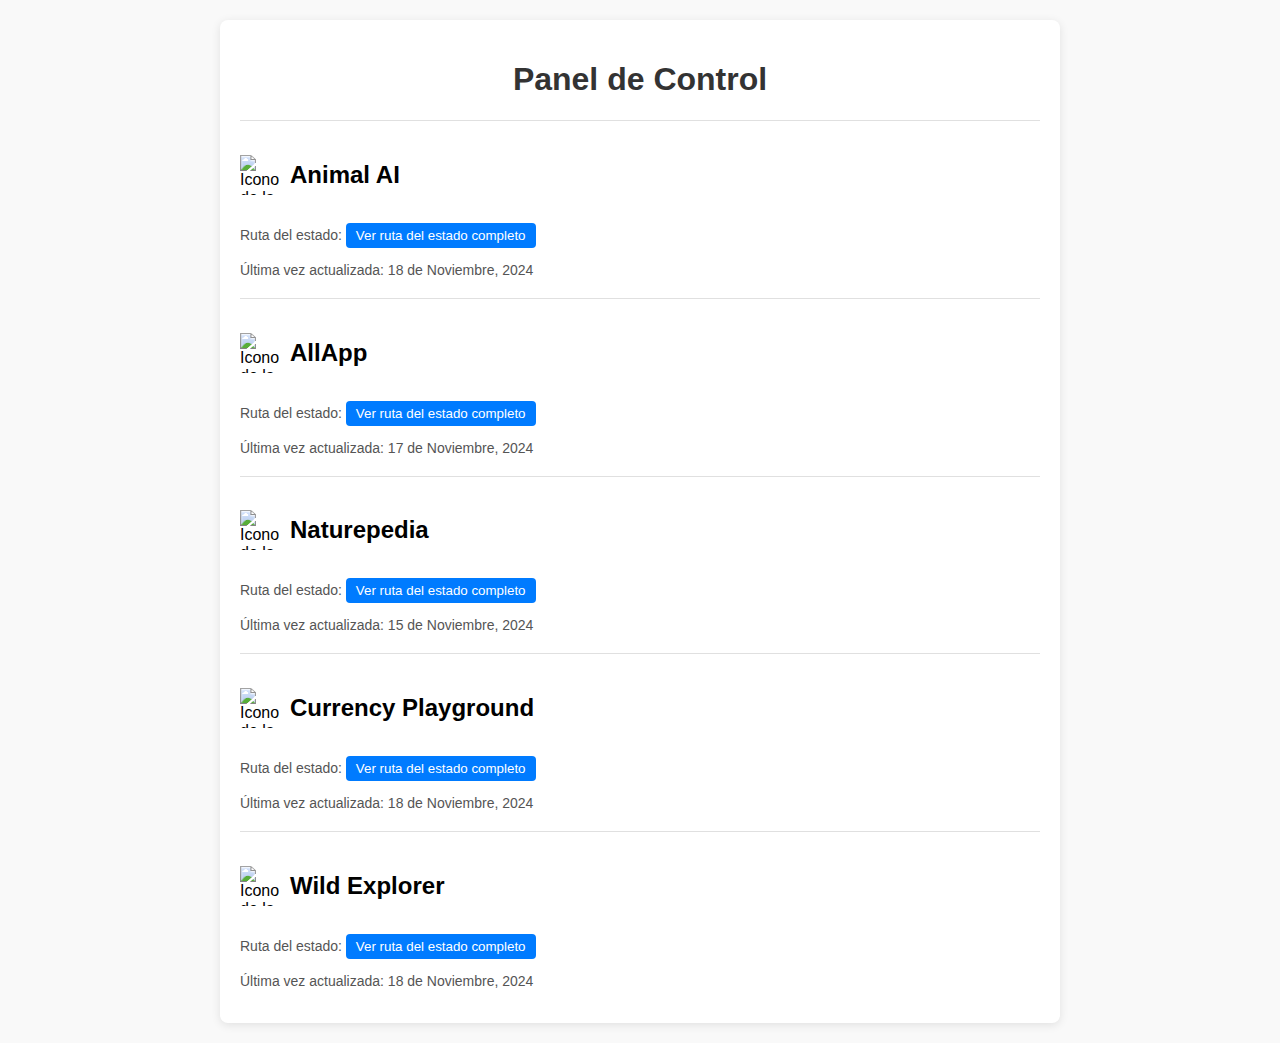
==== index.html @ bc4b8236 "Add files via upload" ====
<!DOCTYPE html>
<html lang="es">
<head>
    <meta charset="UTF-8">
    <meta name="viewport" content="width=device-width, initial-scale=1.0">
    <title>Panel de Control</title>
    <link rel="stylesheet" href="styles.css">
</head>
<body>
    <div class="control-panel">
        <h1>Panel de Control</h1>

        <!-- Animal AI App -->
        <div class="app-container">
            <div class="app-header">
                <img src="https://i.pinimg.com/736x/11/f3/88/11f388876b53afc25615f3a980d8f25e.jpg" alt="Icono de la App" class="app-icon">
                <h2>Animal AI</h2>
            </div>
            <div class="app-info">
                <p>Ruta del estado: <button class="state-route-btn">Ver ruta del estado completo</button></p>
                <p>Última vez actualizada: 18 de Noviembre, 2024</p>
            </div>
            <div class="state-route hidden">
                <!-- Steps -->
                <div class="state-step"><div class="loading-circle circle1"></div><span class="state-text">Diseño inicial completado ✅</span></div>
                <div class="state-step"><div class="loading-circle circle2"></div><span class="state-text">Desarrollo en progreso...✅</span></div>
                <div class="state-step"><div class="loading-circle circle3"></div><span class="state-text">Pruebas en curso...✅</span></div>
                <div class="state-step"><div class="loading-circle circle4"></div><span class="state-text">Corrección de errores✅</span></div>
                <div class="state-step"><div class="loading-circle circle5"></div><span class="state-text">Preparación para lanzamiento✅</span></div>
                <div class="state-step"><div class="loading-circle circle5"></div><span class="state-text">Aprobando próxima actualización...✅</span></div>
                <div class="state-step"><div class="loading-circle circle5"></div><span class="state-text">Obteniendo y esparciendo fecha de lanzamiento de actualización...✅</span></div>
                <div class="state-step"><div class="loading-circle circle5"></div><span class="state-text">Preparando actualización...✅</span></div>
            </div>
        </div>

        <!-- AllApp -->
        <div class="app-container">
            <div class="app-header">
                <img src="https://i.pinimg.com/736x/36/9b/3b/369b3b5c246ba187037e47afc8e26b1c.jpg" alt="Icono de la App" class="app-icon">
                <h2>AllApp</h2>
            </div>
            <div class="app-info">
                <p>Ruta del estado: <button class="state-route-btn">Ver ruta del estado completo</button></p>
                <p>Última vez actualizada: 17 de Noviembre, 2024</p>
            </div>
            <div class="state-route hidden">
                <!-- Steps -->
                <div class="state-step"><div class="loading-circle circle1"></div><span class="state-text">Diseño inicial completado ✅</span></div>
                <div class="state-step"><div class="loading-circle circle2"></div><span class="state-text">Desarrollo en progreso...✅</span></div>
                <div class="state-step"><div class="loading-circle circle3"></div><span class="state-text">Pruebas en curso...</span></div>
                <div class="state-step"><div class="loading-circle circle4"></div><span class="state-text">Corrección de errores</span></div>
                <div class="state-step"><div class="loading-circle circle5"></div><span class="state-text">Preparación para lanzamiento</span></div>
                <div class="state-step"><div class="loading-circle circle5"></div><span class="state-text">Aprobando próxima actualización...</span></div>
                <div class="state-step"><div class="loading-circle circle5"></div><span class="state-text">Obteniendo y esparciendo fecha de lanzamiento de actualización...</span></div>
                <div class="state-step"><div class="loading-circle circle5"></div><span class="state-text">Esperando por la actualización...</span></div>
            </div>
        </div>

        <!-- Naturepedia App -->
        <div class="app-container">
            <div class="app-header">
                <img src="https://i.pinimg.com/736x/06/52/6c/06526c2c1731ea7e12d56faada87ac94.jpg" alt="Icono de la App" class="app-icon">
                <h2>Naturepedia</h2>
            </div>
            <div class="app-info">
                <p>Ruta del estado: <button class="state-route-btn">Ver ruta del estado completo</button></p>
                <p>Última vez actualizada: 15 de Noviembre, 2024</p>
            </div>
            <div class="state-route hidden">
                <!-- Steps -->
                <div class="state-step"><div class="loading-circle circle1"></div><span class="state-text">Diseño inicial completado ✅</span></div>
                <div class="state-step"><div class="loading-circle circle2"></div><span class="state-text">Desarrollo en progreso...✅</span></div>
                <div class="state-step"><div class="loading-circle circle3"></div><span class="state-text">Pruebas en curso...</span></div>
                <div class="state-step"><div class="loading-circle circle4"></div><span class="state-text">Corrección de errores</span></div>
                <div class="state-step"><div class="loading-circle circle5"></div><span class="state-text">Preparación para lanzamiento</span></div>
                <div class="state-step"><div class="loading-circle circle5"></div><span class="state-text">Aprobando próxima actualización...</span></div>
                <div class="state-step"><div class="loading-circle circle5"></div><span class="state-text">Obteniendo y esparciendo fecha de lanzamiento de actualización...</span></div>
                <div class="state-step"><div class="loading-circle circle5"></div><span class="state-text">Esperando por la actualización...</span></div>
            </div>
        </div>

        <!-- Currency Playground App -->
        <div class="app-container">
            <div class="app-header">
                <img src="https://i.pinimg.com/736x/d7/46/9b/d7469b110f72555941f354e8e716d2ed.jpg" alt="Icono de la App" class="app-icon">
                <h2>Currency Playground</h2>
            </div>
            <div class="app-info">
                <p>Ruta del estado: <button class="state-route-btn">Ver ruta del estado completo</button></p>
                <p>Última vez actualizada: 18 de Noviembre, 2024</p>
            </div>
            <div class="state-route hidden">
                <!-- Steps -->
                <div class="state-step"><div class="loading-circle circle1"></div><span class="state-text">Diseño inicial completado ✅</span></div>
                <div class="state-step"><div class="loading-circle circle2"></div><span class="state-text">Desarrollo en progreso...✅</span></div>
                <div class="state-step"><div class="loading-circle circle3"></div><span class="state-text">Pruebas en curso...</span></div>
                <div class="state-step"><div class="loading-circle circle4"></div><span class="state-text">Corrección de errores</span></div>
                <div class="state-step"><div class="loading-circle circle5"></div><span class="state-text">Preparación para lanzamiento</span></div>
                <div class="state-step"><div class="loading-circle circle5"></div><span class="state-text">Aprobando próxima actualización...</span></div>
                <div class="state-step"><div class="loading-circle circle5"></div><span class="state-text">Obteniendo y esparciendo fecha de lanzamiento de actualización...</span></div>
                <div class="state-step"><div class="loading-circle circle5"></div><span class="state-text">Esperando por la actualización...</span></div>
            </div>
        </div>

        <!-- Wild Explorer App -->
        <div class="app-container">
            <div class="app-header">
                <img src="https://i.pinimg.com/736x/fc/2c/28/fc2c28c11398908a21159dbd5e4234d7.jpg" alt="Icono de la App" class="app-icon">
                <h2>Wild Explorer</h2>
            </div>
            <div class="app-info">
                <p>Ruta del estado: <button class="state-route-btn">Ver ruta del estado completo</button></p>
                <p>Última vez actualizada: 18 de Noviembre, 2024</p>
            </div>
            <div class="state-route hidden">
                <!-- Steps -->
                <div class="state-step"><div class="loading-circle circle1"></div><span class="state-text">Diseño inicial completado ✅</span></div>
                <div class="state-step"><div class="loading-circle circle2"></div><span class="state-text">Desarrollo en progreso...✅</span></div>
                <div class="state-step"><div class="loading-circle circle3"></div><span class="state-text">Pruebas en curso...</span></div>
                <div class="state-step"><div class="loading-circle circle4"></div><span class="state-text">Corrección de errores</span></div>
                <div class="state-step"><div class="loading-circle circle5"></div><span class="state-text">Preparación para lanzamiento</span></div>
                <div class="state-step"><div class="loading-circle circle5"></div><span class="state-text">Aprobando próxima actualización...</span></div>
                <div class="state-step"><div class="loading-circle circle5"></div><span class="state-text">Obteniendo y esparciendo fecha de lanzamiento de actualización...</span></div>
                <div class="state-step"><div class="loading-circle circle5"></div><span class="state-text">Esperando por la actualización...</span></div>
            </div>
        </div>
    </div>

    <script src="script.js"></script>
</body>
</html>
---- styles.css ----
body {
    font-family: Arial, sans-serif;
    background-color: #f9f9f9;
    margin: 0;
    padding: 20px;
}

.control-panel {
    max-width: 800px;
    margin: 0 auto;
    background-color: #fff;
    padding: 20px;
    border-radius: 8px;
    box-shadow: 0 2px 10px rgba(0, 0, 0, 0.1);
}

h1 {
    text-align: center;
    color: #333;
}

.app-container {
    border-top: 1px solid #e0e0e0;
    padding-top: 20px;
    margin-top: 20px;
}

.app-header {
    display: flex;
    align-items: center;
    margin-bottom: 10px;
}

.app-icon {
    width: 40px;
    height: 40px;
    margin-right: 10px;
}

.app-info {
    font-size: 14px;
    color: #555;
}

.state-route-btn {
    background-color: #007BFF;
    color: white;
    border: none;
    padding: 5px 10px;
    cursor: pointer;
    border-radius: 4px;
}

.state-route {
    position: relative;
    margin-top: 20px;
}

.state-step {
    display: flex;
    align-items: center;
    margin: 20px 0;
    position: relative;
    opacity: 1; /* Mantener visible el paso */
    transition: opacity 0.3s ease;
}

/* Círculo de carga */
.loading-circle {
    width: 20px;
    height: 20px;
    border-radius: 50%;
    border: 3px solid #ccc;
    border-top: 3px solid #333;
    animation: spin 1s linear infinite;
    margin-right: 10px;
    display: none; /* Inicialmente oculto */
}

.state-step.not-completed {
    background-color: rgba(0, 0, 0, 0.1); /* Capa oscura para pasos no completados */
}

.state-step.completed {
    background-color: rgba(0, 255, 0, 0.1); /* Capa verde para pasos completados */
}

.state-text {
    font-size: 14px;
    color: #333;
    transition: all 0.3s ease;
}

.state-text.completed {
    filter: blur(2px) brightness(0.5);
    color: #666;
}

/* Mostrar el ✖️ en rojo cuando un paso falla */
.state-step.failed .loading-circle {
    display: none; /* Ocultar el círculo de carga */
}

.state-step.failed .error {
    display: inline-block;
    color: red;
    font-size: 16px;
    font-weight: bold;
    margin-top: -5px; /* Ajustamos la posición vertical del ✖️ */
}

/* Para ocultar el círculo de carga cuando el paso está completado */
.state-step.completed .loading-circle {
    display: none; /* Ocultar el círculo de carga */
}

@keyframes spin {
    from { transform: rotate(0deg); }
    to { transform: rotate(360deg); }
}

.hidden {
    display: none;
}
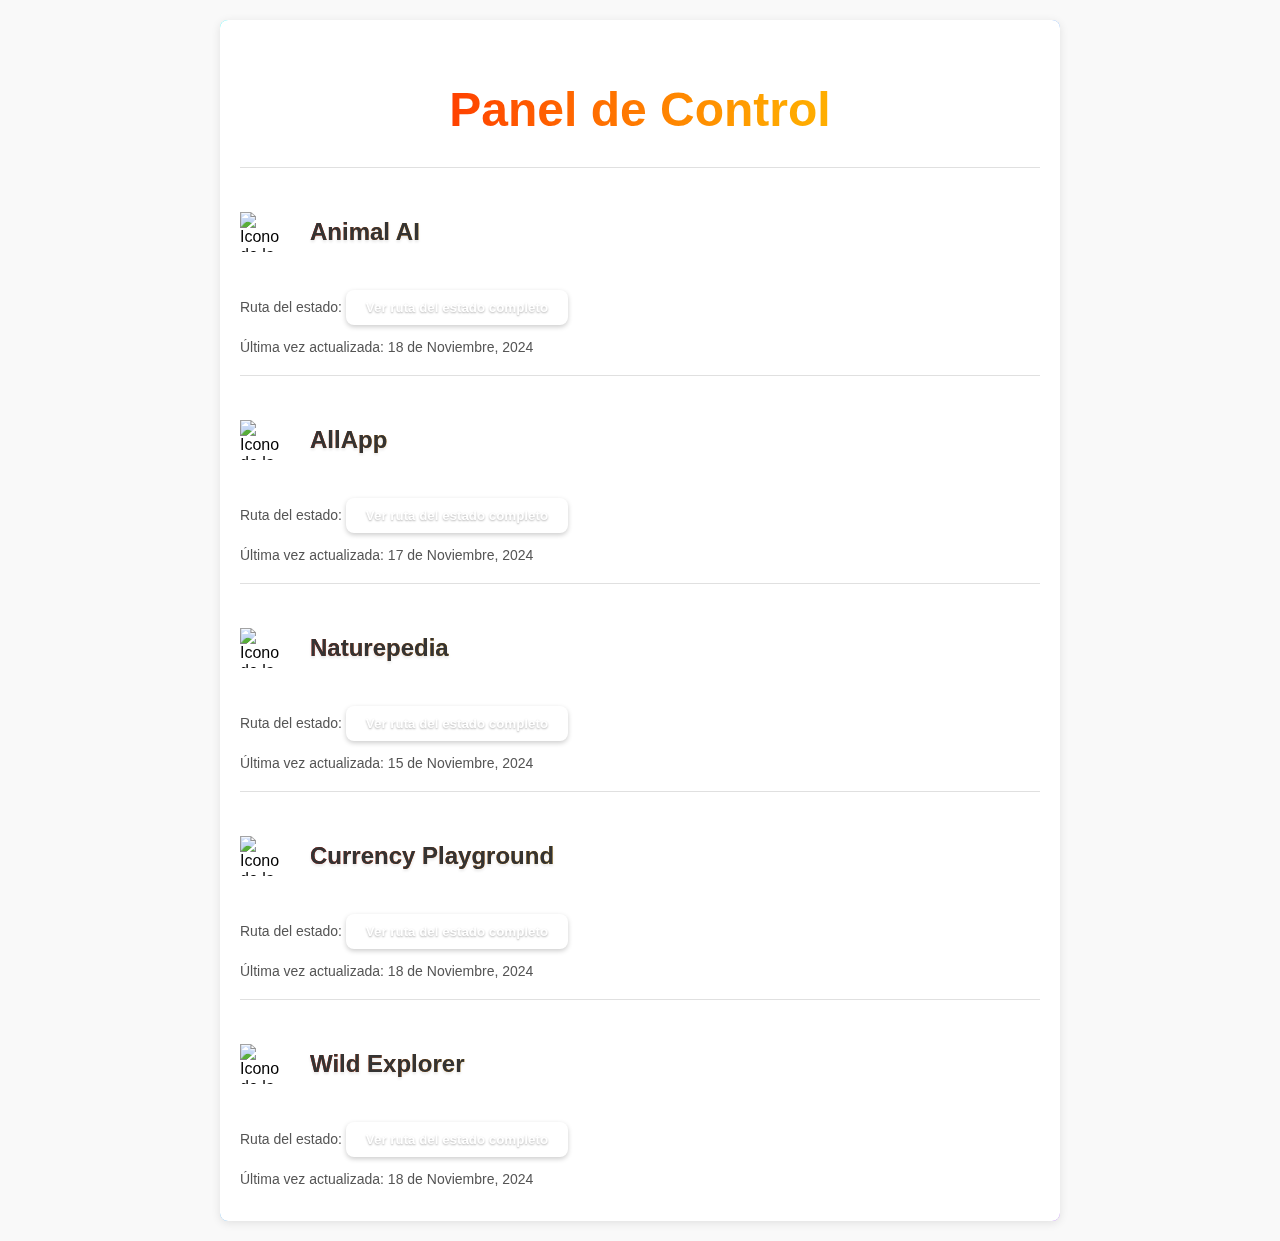
==== commit cbe2cc92: "Add files via upload" ====
--- a/index.html
+++ b/index.html
@@ -23,13 +23,14 @@
             <div class="state-route hidden">
                 <!-- Steps -->
                 <div class="state-step"><div class="loading-circle circle1"></div><span class="state-text">Diseño inicial completado ✅</span></div>
+                <div class="state-step"><div class="loading-circle circle1"></div><span class="state-text">Obteniendo la idea principal y transformandola para su desarrollo✅</span></div>
                 <div class="state-step"><div class="loading-circle circle2"></div><span class="state-text">Desarrollo en progreso...✅</span></div>
                 <div class="state-step"><div class="loading-circle circle3"></div><span class="state-text">Pruebas en curso...✅</span></div>
                 <div class="state-step"><div class="loading-circle circle4"></div><span class="state-text">Corrección de errores✅</span></div>
-                <div class="state-step"><div class="loading-circle circle5"></div><span class="state-text">Preparación para lanzamiento✅</span></div>
-                <div class="state-step"><div class="loading-circle circle5"></div><span class="state-text">Aprobando próxima actualización...✅</span></div>
-                <div class="state-step"><div class="loading-circle circle5"></div><span class="state-text">Obteniendo y esparciendo fecha de lanzamiento de actualización...✅</span></div>
-                <div class="state-step"><div class="loading-circle circle5"></div><span class="state-text">Preparando actualización...✅</span></div>
+                <div class="state-step"><div class="loading-circle circle5"></div><span class="state-text">Lanzamiento Inminente✅</span></div>
+                <div class="state-step"><div class="loading-circle circle5"></div><span class="state-text">Aprobando próxima actualización...</span></div>
+                <div class="state-step"><div class="loading-circle circle5"></div><span class="state-text">Obteniendo y esparciendo fecha de lanzamiento de actualización...</span></div>
+                <div class="state-step"><div class="loading-circle circle5"></div><span class="state-text">Preparando actualización...</span></div>
             </div>
         </div>
 
@@ -46,10 +47,11 @@
             <div class="state-route hidden">
                 <!-- Steps -->
                 <div class="state-step"><div class="loading-circle circle1"></div><span class="state-text">Diseño inicial completado ✅</span></div>
+                <div class="state-step"><div class="loading-circle circle1"></div><span class="state-text">Obteniendo la idea principal y transformandola para su desarrollo✅</span></div>
                 <div class="state-step"><div class="loading-circle circle2"></div><span class="state-text">Desarrollo en progreso...✅</span></div>
                 <div class="state-step"><div class="loading-circle circle3"></div><span class="state-text">Pruebas en curso...</span></div>
                 <div class="state-step"><div class="loading-circle circle4"></div><span class="state-text">Corrección de errores</span></div>
-                <div class="state-step"><div class="loading-circle circle5"></div><span class="state-text">Preparación para lanzamiento</span></div>
+                <div class="state-step"><div class="loading-circle circle5"></div><span class="state-text">Lanzamiento Inminente...</span></div>
                 <div class="state-step"><div class="loading-circle circle5"></div><span class="state-text">Aprobando próxima actualización...</span></div>
                 <div class="state-step"><div class="loading-circle circle5"></div><span class="state-text">Obteniendo y esparciendo fecha de lanzamiento de actualización...</span></div>
                 <div class="state-step"><div class="loading-circle circle5"></div><span class="state-text">Esperando por la actualización...</span></div>
@@ -69,10 +71,11 @@
             <div class="state-route hidden">
                 <!-- Steps -->
                 <div class="state-step"><div class="loading-circle circle1"></div><span class="state-text">Diseño inicial completado ✅</span></div>
+                <div class="state-step"><div class="loading-circle circle1"></div><span class="state-text">Obteniendo la idea principal y transformandola para su desarrollo✅</span></div>
                 <div class="state-step"><div class="loading-circle circle2"></div><span class="state-text">Desarrollo en progreso...✅</span></div>
                 <div class="state-step"><div class="loading-circle circle3"></div><span class="state-text">Pruebas en curso...</span></div>
                 <div class="state-step"><div class="loading-circle circle4"></div><span class="state-text">Corrección de errores</span></div>
-                <div class="state-step"><div class="loading-circle circle5"></div><span class="state-text">Preparación para lanzamiento</span></div>
+                <div class="state-step"><div class="loading-circle circle5"></div><span class="state-text">Lanzamiento Inminente</span></div>
                 <div class="state-step"><div class="loading-circle circle5"></div><span class="state-text">Aprobando próxima actualización...</span></div>
                 <div class="state-step"><div class="loading-circle circle5"></div><span class="state-text">Obteniendo y esparciendo fecha de lanzamiento de actualización...</span></div>
                 <div class="state-step"><div class="loading-circle circle5"></div><span class="state-text">Esperando por la actualización...</span></div>
@@ -92,10 +95,11 @@
             <div class="state-route hidden">
                 <!-- Steps -->
                 <div class="state-step"><div class="loading-circle circle1"></div><span class="state-text">Diseño inicial completado ✅</span></div>
-                <div class="state-step"><div class="loading-circle circle2"></div><span class="state-text">Desarrollo en progreso...✅</span></div>
+                <div class="state-step"><div class="loading-circle circle1"></div><span class="state-text">Obteniendo la idea principal y transformandola para su desarrollo</span></div>
+                <div class="state-step"><div class="loading-circle circle2"></div><span class="state-text">Desarrollo en progreso...</span></div>
                 <div class="state-step"><div class="loading-circle circle3"></div><span class="state-text">Pruebas en curso...</span></div>
                 <div class="state-step"><div class="loading-circle circle4"></div><span class="state-text">Corrección de errores</span></div>
-                <div class="state-step"><div class="loading-circle circle5"></div><span class="state-text">Preparación para lanzamiento</span></div>
+                <div class="state-step"><div class="loading-circle circle5"></div><span class="state-text">Lanzamiento Inminente</span></div>
                 <div class="state-step"><div class="loading-circle circle5"></div><span class="state-text">Aprobando próxima actualización...</span></div>
                 <div class="state-step"><div class="loading-circle circle5"></div><span class="state-text">Obteniendo y esparciendo fecha de lanzamiento de actualización...</span></div>
                 <div class="state-step"><div class="loading-circle circle5"></div><span class="state-text">Esperando por la actualización...</span></div>
@@ -115,10 +119,11 @@
             <div class="state-route hidden">
                 <!-- Steps -->
                 <div class="state-step"><div class="loading-circle circle1"></div><span class="state-text">Diseño inicial completado ✅</span></div>
-                <div class="state-step"><div class="loading-circle circle2"></div><span class="state-text">Desarrollo en progreso...✅</span></div>
+                <div class="state-step"><div class="loading-circle circle1"></div><span class="state-text">Obteniendo la idea principal y transformandola para su desarrollo</span></div>
+                <div class="state-step"><div class="loading-circle circle2"></div><span class="state-text">Desarrollo en progreso...</span></div>
                 <div class="state-step"><div class="loading-circle circle3"></div><span class="state-text">Pruebas en curso...</span></div>
                 <div class="state-step"><div class="loading-circle circle4"></div><span class="state-text">Corrección de errores</span></div>
-                <div class="state-step"><div class="loading-circle circle5"></div><span class="state-text">Preparación para lanzamiento</span></div>
+                <div class="state-step"><div class="loading-circle circle5"></div><span class="state-text">Lanzamiento Inminente</span></div>
                 <div class="state-step"><div class="loading-circle circle5"></div><span class="state-text">Aprobando próxima actualización...</span></div>
                 <div class="state-step"><div class="loading-circle circle5"></div><span class="state-text">Obteniendo y esparciendo fecha de lanzamiento de actualización...</span></div>
                 <div class="state-step"><div class="loading-circle circle5"></div><span class="state-text">Esperando por la actualización...</span></div>
--- a/styles.css
+++ b/styles.css
@@ -12,12 +12,166 @@
     padding: 20px;
     border-radius: 8px;
     box-shadow: 0 2px 10px rgba(0, 0, 0, 0.1);
-}
-
-h1 {
+    position: relative; /* Para efectos de capas */
+    overflow: hidden; /* Para contener los efectos dentro del panel */
+  }
+  
+  .control-panel::before {
+    content: "";
+    position: absolute;
+    top: -10px;
+    left: -10px;
+    right: -10px;
+    bottom: -10px;
+    z-index: -1;
+    background: linear-gradient(120deg, #00FFFF, #FF00FF, #FFFF00); /* Degradado vibrante */
+    background-size: 300% 300%;
+    animation: gradient 10s ease infinite;
+    border-radius: 12px;
+    filter: blur(5px); /* Desenfoque para un efecto suave */
+  }
+  
+  @keyframes gradient {
+    0% {
+      background-position: 0% 50%;
+    }
+    50% {
+      background-position: 100% 50%;
+    }
+    100% {
+      background-position: 0% 50%;
+    }
+  }
+  
+  .control-panel::after {
+    content: "";
+    position: absolute;
+    top: 0;
+    left: 0;
+    right: 0;
+    bottom: 0;
+    z-index: -2;
+    background-image: url("https://www.transparenttextures.com/patterns/asfalt-light.png"), 
+                      url("https://www.toptal.com/designers/subtlepatterns/patterns/noisy_grid.png"); /* Texturas sutiles */
+    background-size: 400px 400px, 200px 200px; /* Ajustar tamaño de las texturas */
+    opacity: 0.1; /* Opacidad sutil para las texturas */
+    mix-blend-mode: overlay; /* Modo de fusión para integrar las texturas */
+  }
+  
+  .control-panel h2 {
+    font-size: 24px;
+    font-weight: bold;
+    color: #333;
+    margin-bottom: 20px;
     text-align: center;
-    color: #333;
-}
+    text-shadow: 0px 2px 3px rgba(0, 0, 0, 0.1); /* Sombra sutil al texto */
+  }
+  
+  .control-panel .form-group {
+    margin-bottom: 15px;
+  }
+  
+  .control-panel label {
+    display: block;
+    margin-bottom: 5px;
+    font-weight: bold;
+  }
+  
+  .control-panel input[type="text"],
+  .control-panel input[type="email"],
+  .control-panel textarea {
+    width: 100%;
+    padding: 10px;
+    border: 1px solid #ccc;
+    border-radius: 4px;
+    box-shadow: inset 0 1px 3px rgba(0, 0, 0, 0.1); /* Sombra interior */
+    transition: all 0.3s ease;
+  }
+  
+  .control-panel input[type="text"]:focus,
+  .control-panel input[type="email"]:focus,
+  .control-panel textarea:focus {
+    border-color: #007bff; /* Resaltar el borde al enfocar */
+    box-shadow: 0 0 0 0.2rem rgba(0, 123, 255, 0.25); /* Sombra exterior al enfocar */
+    outline: none; /* Eliminar el contorno predeterminado */
+  }
+  
+  .control-panel button[type="submit"] {
+    background-color: #007bff;
+    color: white;
+    border: none;
+    padding: 10px 20px;
+    border-radius: 4px;
+    cursor: pointer;
+    transition: 1  all 0.3s ease;
+    box-shadow: 0px 2px 5px rgba(0, 0, 0, 0.2);
+  }
+  
+  .control-panel button[type="submit"]:hover {
+    background-color: #0069d9;
+    transform: translateY(-1px); /* Efecto de elevación al pasar el mouse */
+    box-shadow: 0px 3px 6px rgba(0, 0, 0, 0.3);
+  }
+
+  h1 {
+    text-align: center;
+    font-family: 'Impact', sans-serif; /* Fuente robusta */
+    font-size: 3em;
+    padding: 10px 20px;
+    background-color: rgba(255,255,255,0.5); 
+    border-radius: 10px;
+    margin-bottom: 20px;
+    background-clip: text; /* Recortar el fondo al texto */
+    -webkit-background-clip: text; /* Para navegadores WebKit */
+    color: transparent; /* Hacer el texto transparente */
+    background-image: linear-gradient(to right, red, orange, yellow, green, blue, indigo, violet);
+    background-size: 400% 400%;
+    animation: gradient 15s ease infinite;
+  }
+
+  
+  
+  @keyframes gradient {
+    0% {
+      background-position: 0% 50%;
+    }
+    50% {
+      background-position: 100% 50%;
+    }
+    100% {
+      background-position: 0% 50%;
+    }
+  }
+
+  h2 {
+    font-family: 'Arial Black', sans-serif;
+    font-size: 2em;
+    text-align: center;
+    margin-bottom: 1em;
+    position: relative; 
+    padding: 10px 20px; 
+    border-radius: 5px; 
+    background-clip: text; /* Recorta el fondo al texto */
+    -webkit-background-clip: text; /* Para navegadores WebKit */
+    color: transparent; /* Hace el texto transparente */
+    background-image: linear-gradient(to right, #ff0000, #ff7f00, #ffff00, #00ff00, #0000ff, #4b0082, #8f00ff);
+    background-size: 400% 400%;
+    animation: gradient 10s ease infinite;
+  }
+  
+  /* Eliminamos los pseudo-elementos ::before y ::after */
+  
+  @keyframes gradient {
+    0% {
+      background-position: 0% 50%;
+    }
+    50% {
+      background-position: 100% 50%;
+    }
+    100% {
+      background-position: 0% 50%;
+    }
+  }
 
 .app-container {
     border-top: 1px solid #e0e0e0;
@@ -43,39 +197,221 @@
 }
 
 .state-route-btn {
-    background-color: #007BFF;
     color: white;
     border: none;
-    padding: 5px 10px;
+    padding: 10px 20px;
     cursor: pointer;
-    border-radius: 4px;
-}
-
+    border-radius: 8px;
+    transition: all 0.3s ease;
+    box-shadow: 0px 2px 5px rgba(0, 0, 0, 0.2);
+    position: relative; 
+    overflow: hidden; 
+    background-color: transparent; 
+    font-family: 'Arial', sans-serif; /* Fuente moderna y legible */
+    font-weight: bold; /* Texto en negrita */
+    text-shadow: 0px 1px 2px rgba(0, 0, 0, 0.3); /* Sombra al texto para mejor legibilidad */
+  }
+  
+  .state-route-btn::before {
+    content: "";
+    position: absolute;
+    top: -5px;
+    left: -5px;
+    right: -5px;
+    bottom: -5px;
+    z-index: -1; 
+    background: linear-gradient(to right, red, orange, yellow, green, blue, indigo, violet);
+    background-size: 400% 400%;
+    animation: gradient 15s ease infinite;
+    border-radius: 12px; 
+    filter: blur(2px); 
+  }
+  
+  @keyframes gradient {
+    0% {
+      background-position: 0% 50%;
+    }
+    50% {
+      background-position: 100% 50%;
+    }
+    100% {
+      background-position: 0% 50%;
+    }
+  }
+  
+  .state-route-btn::after {
+    content: "";
+    position: absolute;
+    top: 0;
+    left: 0;
+    right: 0;
+    bottom: 0;
+    z-index: -2; 
+    background-image: url("https://i.pinimg.com/736x/45/e4/05/45e4058c48166a5cc1e38f411dfd0bf6.jpg"), 
+                      url("https://i.pinimg.com/736x/74/f0/9d/74f09d279fb2e94226b2a889cac0a976.jpg"); 
+    background-size: cover; 
+    opacity: 1; 
+    border-radius: 12px; 
+    transition: opacity 0.3s ease; 
+    backdrop-filter: brightness(1.2) saturate(1.1); 
+  }
+  
+  .state-route-btn:hover::after {
+    opacity: 0.5; 
+  }
+  
+  .state-route-btn:active::after {
+    opacity: 0.7; 
+  }
+  
+  .state-route-btn:hover {
+    transform: translateY(-2px);
+    box-shadow: 0px 4px 8px rgba(0, 0, 0, 0.3);
+  }
+  
+  .state-route-btn:active {
+    transform: translateY(1px);
+    box-shadow: 0px 1px 3px rgba(0, 0, 0, 0.2);
+  }
+  
+  /* Estilos adicionales para diferentes estados */
+  .state-route-btn.active {
+    box-shadow: inset 0px 2px 4px rgba(0, 0, 0, 0.2);
+  }
+  
+  .state-route-btn.disabled {
+    color: #666666;
+    cursor: default;
+    box-shadow: none;
+    opacity: 0.6; /* Opacidad reducida para el estado deshabilitado */
+  }
+  
+  /* Variaciones de color */
+  .state-route-btn.success {
+    background-color: #28a745;
+  }
+  
+  .state-route-btn.danger {
+    background-color: #dc3545;
+  }
+  
+  .state-route-btn.warning {
+    background-color: #ffc107;
+  }
+  
+  /* Animación de carga */
+  .state-route-btn.loading {
+    position: relative;
+  }
+  
+  .state-route-btn.loading::before {
+    content: "";
+    position: absolute;
+    top: 50%;
+    left: 50%;
+    transform: translate(-50%, -50%);
+    width: 16px;
+    height: 16px;
+    border-radius: 50%;
+    border: 3px solid #ffffff;
+    border-color: #ffffff transparent #ffffff transparent;
+    animation: spin 1.2s linear infinite;
+  }
+  
+  @keyframes spin {
+    0% {
+      transform: translate(-50%, -50%) rotate(0deg);
+    }
+    100% {
+      transform: translate(-50%, -50%) rotate(360deg);
+    }
+  }
 .state-route {
     position: relative;
     margin-top: 20px;
 }
 
 .state-step {
-    display: flex;
-    align-items: center;
-    margin: 20px 0;
-    position: relative;
-    opacity: 1; /* Mantener visible el paso */
-    transition: opacity 0.3s ease;
-}
-
-/* Círculo de carga */
+  display: flex;
+  align-items: center;
+  margin: 20px 0;
+  position: relative;
+  opacity: 1; 
+  transition: opacity 0.3s ease;
+  padding: 20px;
+  border-radius: 10px;
+  background-color: #f5f5f5; /* Color de fondo suave */
+  box-shadow: 0 2px 5px rgba(0, 0, 0, 0.1); /* Sombra sutil */
+}
+
+.state-step::before {
+  content: "";
+  position: absolute;
+  top: 50%;
+  left: -30px; /* Ajustar según el diseño */
+  transform: translateY(-50%);
+  width: 20px;
+  height: 20px;
+  border-radius: 50%;
+  background-color: #ccc; /* Color de fondo del círculo */
+  z-index: 1; /* Asegurar que el círculo esté encima del fondo */
+}
+
+.state-step.active::before {
+  background-color: #007bff; /* Cambiar color del círculo cuando está activo */
+}
+
+.state-step .step-number {
+  display: flex;
+  align-items: center;
+  justify-content: center;
+  width: 40px;
+  height: 40px;
+  border-radius: 50%;
+  background-color: #fff;
+  border: 1  2px solid #ccc;
+  font-weight: bold;
+  margin-right: 20px;
+}
+
+.state-step.active .step-number {
+  border-color: #007bff; /* Cambiar color del borde cuando está activo */
+}
+
+.state-step .step-content {
+  flex: 1; /* Ocupar el espacio restante */
+}
+
+.state-step h3 {
+  margin: 0 0 10px 0;
+  font-size: 1.2em;
+}
+
+.state-step p {
+  margin: 0;
+  font-size: 0.9em;
+  color: #666;
+}
+
 .loading-circle {
-    width: 20px;
-    height: 20px;
+    width: 40px;
+    height: 40px;
     border-radius: 50%;
-    border: 3px solid #ccc;
-    border-top: 3px solid #333;
+    border: 5px solid transparent; /* Borde transparente */
+    border-top-color: #007bff; /* Color principal del círculo */
+    border-bottom-color: #007bff; /* Color principal del círculo */
     animation: spin 1s linear infinite;
     margin-right: 10px;
-    display: none; /* Inicialmente oculto */
-}
+    display: none; 
+    position: relative; /* Para posicionar los elementos decorativos */
+  }
+  
+  
+  
+  @keyframes spin {
+    0% { transform: rotate(0deg); }
+    100% { transform: rotate(360deg); }
+  }
 
 .state-step.not-completed {
     background-color: rgba(0, 0, 0, 0.1); /* Capa oscura para pasos no completados */
@@ -86,15 +422,49 @@
 }
 
 .state-text {
-    font-size: 14px;
+    font-size: 16px;
     color: #333;
     transition: all 0.3s ease;
-}
-
-.state-text.completed {
+    position: relative; /* Para posicionar el pseudo-elemento */
+    padding: 5px 10px; /* Espaciado interno */
+    border-radius: 5px; /* Bordes redondeados */
+  }
+  
+  .state-text::before {
+    content: "";
+    position: absolute;
+    top: 0;
+    left: 0;
+    width: 100%;
+    height: 100%;
+    background: linear-gradient(to right, #e6e6fa, #e0ffff, #cce0ff); /* Degradado sutil */
+    background-size: 200% 200%;
+    animation: shimmer 5s ease infinite;
+    z-index: -1; /* Colocar detrás del texto */
+    opacity: 0.5;
+    border-radius: 5px;
+    filter: blur(2px); /* Desenfoque sutil */
+  }
+  
+  @keyframes shimmer {
+    0% {
+      background-position: 0% 50%;
+    }
+    50% {
+      background-position: 100% 50%;
+    }
+    100% {
+      background-position: 0% 50%;
+    }
+  }
+  
+  .state-text.completed {
     filter: blur(2px) brightness(0.5);
     color: #666;
-}
+    background-image: repeating-linear-gradient(45deg, #ccc, #ccc 10px, transparent 10px, transparent 20px); /* Líneas diagonales */
+    background-size: 40px 40px; /* Ajustar el tamaño de las líneas */
+    text-decoration: line-through; /* Tachar el texto */
+  }
 
 /* Mostrar el ✖️ en rojo cuando un paso falla */
 .state-step.failed .loading-circle {
@@ -122,3 +492,11 @@
 .hidden {
     display: none;
 }
+
+
+
+.step-dates {
+    font-size: 0.9em;
+    color: #888;
+    text-align: right;
+}
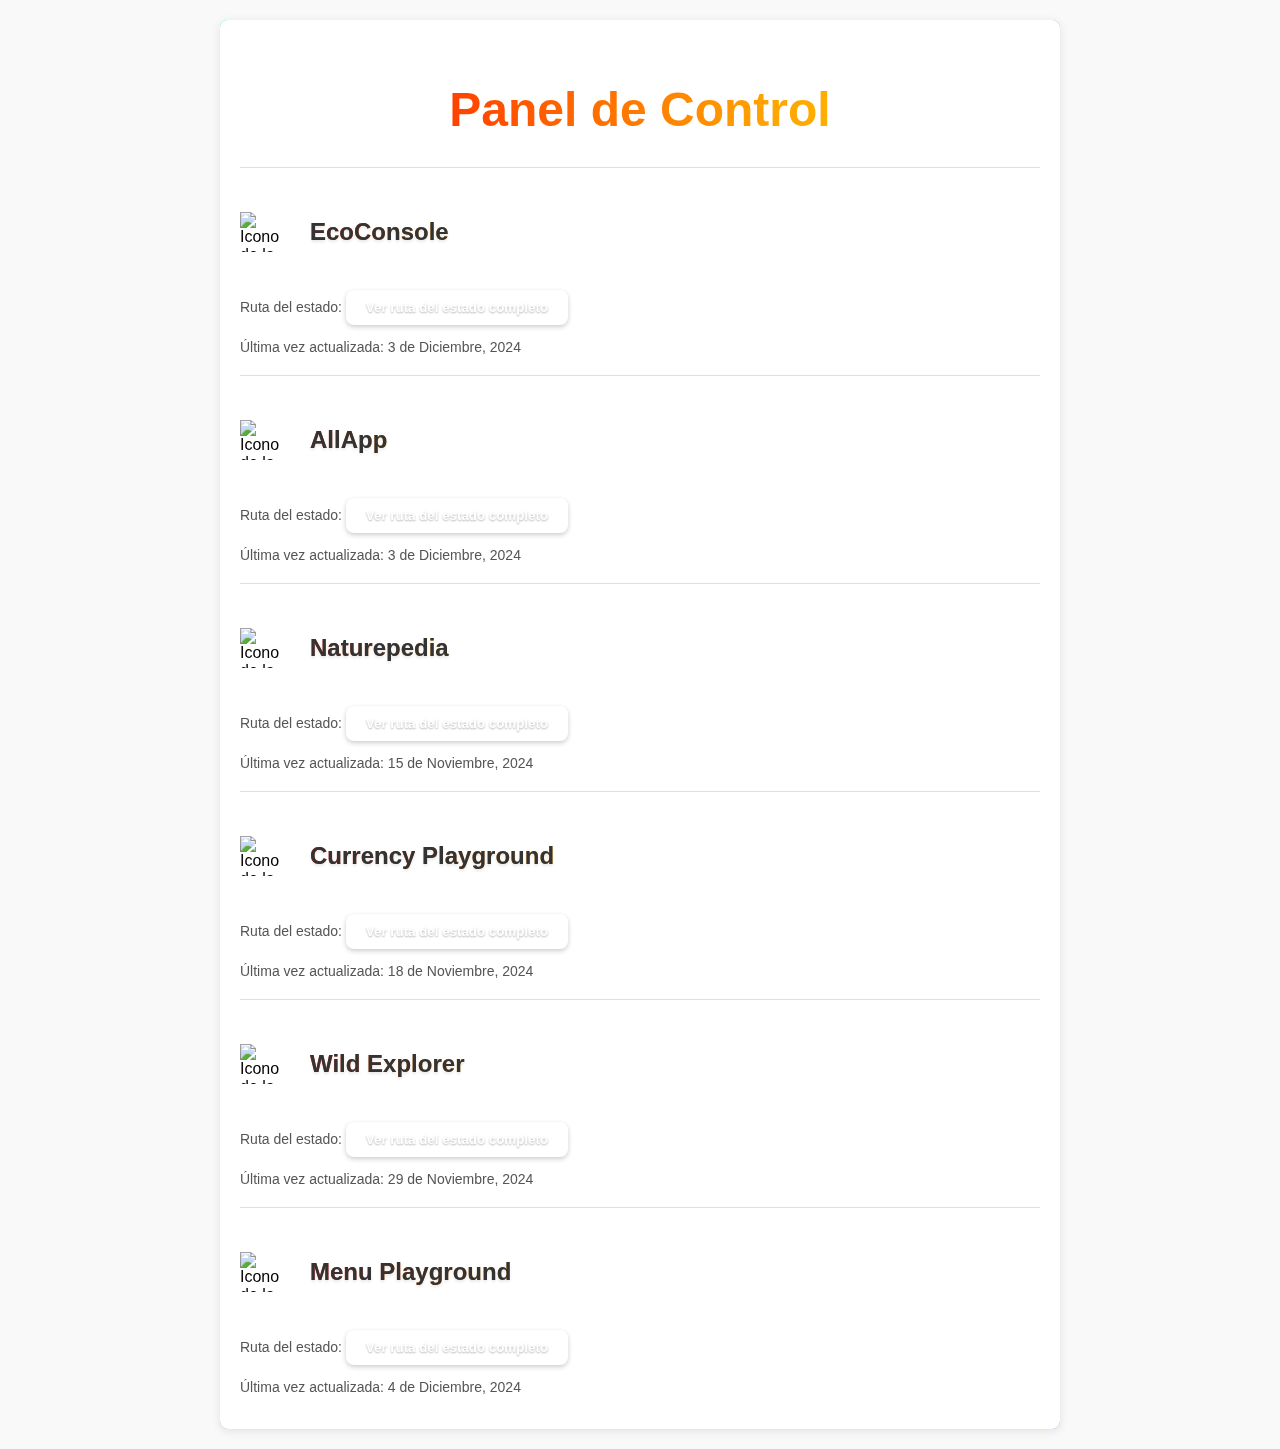
==== commit 5dcc629f: "Add files via upload" ====
--- a/index.html
+++ b/index.html
@@ -13,21 +13,20 @@
         <!-- Animal AI App -->
         <div class="app-container">
             <div class="app-header">
-                <img src="https://i.pinimg.com/736x/11/f3/88/11f388876b53afc25615f3a980d8f25e.jpg" alt="Icono de la App" class="app-icon">
-                <h2>Animal AI</h2>
+                <img src="https://i.pinimg.com/736x/28/cf/b8/28cfb8006df38dd7bc7158273c9cebc9.jpg" alt="Icono de la App" class="app-icon">
+                <h2>EcoConsole</h2>
             </div>
             <div class="app-info">
                 <p>Ruta del estado: <button class="state-route-btn">Ver ruta del estado completo</button></p>
-                <p>Última vez actualizada: 18 de Noviembre, 2024</p>
+                <p>Última vez actualizada: 3 de Diciembre, 2024</p>
             </div>
             <div class="state-route hidden">
-                <!-- Steps -->
                 <div class="state-step"><div class="loading-circle circle1"></div><span class="state-text">Diseño inicial completado ✅</span></div>
                 <div class="state-step"><div class="loading-circle circle1"></div><span class="state-text">Obteniendo la idea principal y transformandola para su desarrollo✅</span></div>
-                <div class="state-step"><div class="loading-circle circle2"></div><span class="state-text">Desarrollo en progreso...✅</span></div>
-                <div class="state-step"><div class="loading-circle circle3"></div><span class="state-text">Pruebas en curso...✅</span></div>
-                <div class="state-step"><div class="loading-circle circle4"></div><span class="state-text">Corrección de errores✅</span></div>
-                <div class="state-step"><div class="loading-circle circle5"></div><span class="state-text">Lanzamiento Inminente✅</span></div>
+                <div class="state-step"><div class="loading-circle circle2"></div><span class="state-text">Desarrollo en progreso...</span></div>
+                <div class="state-step"><div class="loading-circle circle3"></div><span class="state-text">Pruebas en curso...</span></div>
+                <div class="state-step"><div class="loading-circle circle4"></div><span class="state-text">Corrección de errores</span></div>
+                <div class="state-step"><div class="loading-circle circle5"></div><span class="state-text">Lanzamiento Inminente</span></div>
                 <div class="state-step"><div class="loading-circle circle5"></div><span class="state-text">Aprobando próxima actualización...</span></div>
                 <div class="state-step"><div class="loading-circle circle5"></div><span class="state-text">Obteniendo y esparciendo fecha de lanzamiento de actualización...</span></div>
                 <div class="state-step"><div class="loading-circle circle5"></div><span class="state-text">Preparando actualización...</span></div>
@@ -42,15 +41,14 @@
             </div>
             <div class="app-info">
                 <p>Ruta del estado: <button class="state-route-btn">Ver ruta del estado completo</button></p>
-                <p>Última vez actualizada: 17 de Noviembre, 2024</p>
+                <p>Última vez actualizada: 3 de Diciembre, 2024</p>
             </div>
             <div class="state-route hidden">
-                <!-- Steps -->
                 <div class="state-step"><div class="loading-circle circle1"></div><span class="state-text">Diseño inicial completado ✅</span></div>
                 <div class="state-step"><div class="loading-circle circle1"></div><span class="state-text">Obteniendo la idea principal y transformandola para su desarrollo✅</span></div>
                 <div class="state-step"><div class="loading-circle circle2"></div><span class="state-text">Desarrollo en progreso...✅</span></div>
-                <div class="state-step"><div class="loading-circle circle3"></div><span class="state-text">Pruebas en curso...</span></div>
-                <div class="state-step"><div class="loading-circle circle4"></div><span class="state-text">Corrección de errores</span></div>
+                <div class="state-step"><div class="loading-circle circle3"></div><span class="state-text">Pruebas en curso...✅</span></div>
+                <div class="state-step"><div class="loading-circle circle4"></div><span class="state-text">Corrección de errores✅</span></div>
                 <div class="state-step"><div class="loading-circle circle5"></div><span class="state-text">Lanzamiento Inminente...</span></div>
                 <div class="state-step"><div class="loading-circle circle5"></div><span class="state-text">Aprobando próxima actualización...</span></div>
                 <div class="state-step"><div class="loading-circle circle5"></div><span class="state-text">Obteniendo y esparciendo fecha de lanzamiento de actualización...</span></div>
@@ -69,7 +67,6 @@
                 <p>Última vez actualizada: 15 de Noviembre, 2024</p>
             </div>
             <div class="state-route hidden">
-                <!-- Steps -->
                 <div class="state-step"><div class="loading-circle circle1"></div><span class="state-text">Diseño inicial completado ✅</span></div>
                 <div class="state-step"><div class="loading-circle circle1"></div><span class="state-text">Obteniendo la idea principal y transformandola para su desarrollo✅</span></div>
                 <div class="state-step"><div class="loading-circle circle2"></div><span class="state-text">Desarrollo en progreso...✅</span></div>
@@ -93,7 +90,6 @@
                 <p>Última vez actualizada: 18 de Noviembre, 2024</p>
             </div>
             <div class="state-route hidden">
-                <!-- Steps -->
                 <div class="state-step"><div class="loading-circle circle1"></div><span class="state-text">Diseño inicial completado ✅</span></div>
                 <div class="state-step"><div class="loading-circle circle1"></div><span class="state-text">Obteniendo la idea principal y transformandola para su desarrollo</span></div>
                 <div class="state-step"><div class="loading-circle circle2"></div><span class="state-text">Desarrollo en progreso...</span></div>
@@ -106,7 +102,7 @@
             </div>
         </div>
 
-        <!-- Wild Explorer App -->
+        <!-- Wild Explorer -->
         <div class="app-container">
             <div class="app-header">
                 <img src="https://i.pinimg.com/736x/fc/2c/28/fc2c28c11398908a21159dbd5e4234d7.jpg" alt="Icono de la App" class="app-icon">
@@ -114,10 +110,32 @@
             </div>
             <div class="app-info">
                 <p>Ruta del estado: <button class="state-route-btn">Ver ruta del estado completo</button></p>
-                <p>Última vez actualizada: 18 de Noviembre, 2024</p>
+                <p>Última vez actualizada: 29 de Noviembre, 2024</p>
             </div>
             <div class="state-route hidden">
-                <!-- Steps -->
+                <div class="state-step"><div class="loading-circle circle1"></div><span class="state-text">Diseño inicial completado ✅</span></div>
+                <div class="state-step"><div class="loading-circle circle1"></div><span class="state-text">Obteniendo la idea principal y transformandola para su desarrollo✅</span></div>
+                <div class="state-step"><div class="loading-circle circle2"></div><span class="state-text">Desarrollo en progreso...</span></div>
+                <div class="state-step"><div class="loading-circle circle3"></div><span class="state-text">Pruebas en curso...</span></div>
+                <div class="state-step"><div class="loading-circle circle4"></div><span class="state-text">Corrección de errores</span></div>
+                <div class="state-step"><div class="loading-circle circle5"></div><span class="state-text">Lanzamiento Inminente</span></div>
+                <div class="state-step"><div class="loading-circle circle5"></div><span class="state-text">Aprobando próxima actualización...</span></div>
+                <div class="state-step"><div class="loading-circle circle5"></div><span class="state-text">Obteniendo y esparciendo fecha de lanzamiento de actualización...</span></div>
+                <div class="state-step"><div class="loading-circle circle5"></div><span class="state-text">Esperando por la actualización...</span></div>
+            </div>
+        </div>
+
+        <!-- Menu Playground -->
+        <div class="app-container">
+            <div class="app-header">
+                <img src="https://i.pinimg.com/736x/1e/3b/31/1e3b31ce2b5786f34902130f1610a0df.jpg" alt="Icono de la App" class="app-icon">
+                <h2>Menu Playground</h2>
+            </div>
+            <div class="app-info">
+                <p>Ruta del estado: <button class="state-route-btn">Ver ruta del estado completo</button></p>
+                <p>Última vez actualizada: 4 de Diciembre, 2024</p>
+            </div>
+            <div class="state-route hidden">
                 <div class="state-step"><div class="loading-circle circle1"></div><span class="state-text">Diseño inicial completado ✅</span></div>
                 <div class="state-step"><div class="loading-circle circle1"></div><span class="state-text">Obteniendo la idea principal y transformandola para su desarrollo</span></div>
                 <div class="state-step"><div class="loading-circle circle2"></div><span class="state-text">Desarrollo en progreso...</span></div>
@@ -131,6 +149,7 @@
         </div>
     </div>
 
+
     <script src="script.js"></script>
 </body>
 </html>
